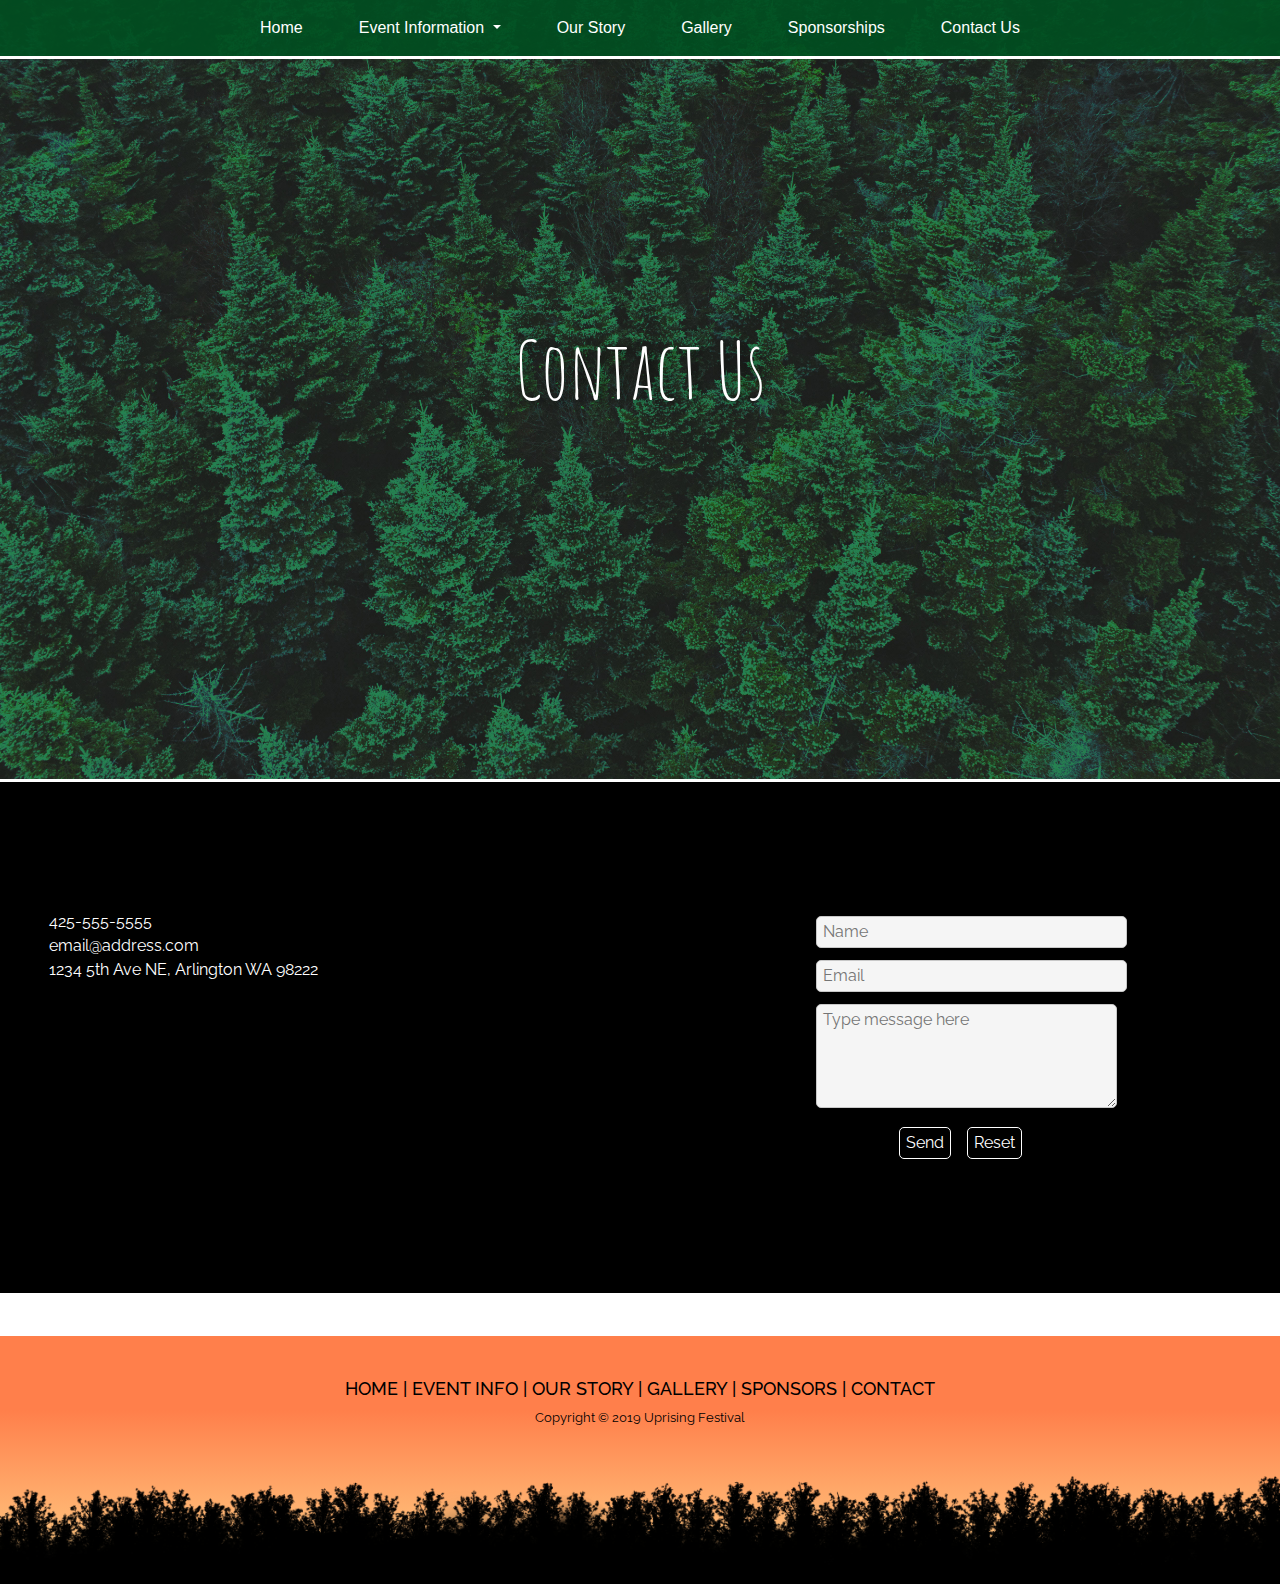
==== contact.html @ c429f4e0 "Update contact.html" ====
<!DOCTYPE html>
<html>
<head>
	<meta name="viewport" content="width=device-width, initial-scale=1.0">
	<title>Contact Us</title>
	<link rel="stylesheet" href="https://stackpath.bootstrapcdn.com/bootstrap/4.3.1/css/bootstrap.min.css" integrity="sha384-ggOyR0iXCbMQv3Xipma34MD+dH/1fQ784/j6cY/iJTQUOhcWr7x9JvoRxT2MZw1T" crossorigin="anonymous">
	<link rel="stylesheet" type="text/css" href="styles/style.css">
	<link rel="stylesheet" type="text/css" href="https://fonts.googleapis.com/css?family=Oswald:400,700|Raleway:400,500,700|Amatic+SC:700">
	<link rel="stylesheet" href="https://use.fontawesome.com/releases/v5.7.2/css/all.css" integrity="sha384-fnmOCqbTlWIlj8LyTjo7mOUStjsKC4pOpQbqyi7RrhN7udi9RwhKkMHpvLbHG9Sr" crossorigin="anonymous">
	<script src="https://code.jquery.com/jquery-3.3.1.slim.min.js" integrity="sha384-q8i/X+965DzO0rT7abK41JStQIAqVgRVzpbzo5smXKp4YfRvH+8abtTE1Pi6jizo" crossorigin="anonymous"></script>
	<script type="text/javascript">
		
		$(document).ready(function() {
		    // run test on initial page load
		    checkSize();

		    // run test on resize of the window
		    $(window).resize(checkSize);
		});

		//Function to the css rule
		function checkSize(){
		    if ($(".contact-header").css("background-size") == "100%"){
				$(window).scroll(function() {
					var scrollPos = $(this).scrollTop();
					$("header").css({
						'background-size' : 100 + scrollPos/15 + '%'
					});
				});
		    }
		}

	</script>
</head>
<body>


	<header class="contact-header">

		<nav class="navbar navbar-expand-lg navbar-light bg-light">
<!-- 		  <a class="navbar-brand" href="#"><img src="images/sfuf-white.png" id="nav-logo"></a> -->
		  <button class="navbar-toggler" type="button" data-toggle="collapse" data-target="#navbarSupportedContent" aria-controls="navbarSupportedContent" aria-expanded="false" aria-label="Toggle navigation">
		    <span class="navbar-toggler-icon"></span>
		  </button>

		  <div class="collapse navbar-collapse" id="navbarSupportedContent">
		    <ul class="navbar-nav mr-auto">
		      <li class="nav-item active">
		        <a class="nav-link" href="index.html">Home</a>
		      </li>
		      <li class="nav-item dropdown">
		        <a class="nav-link dropdown-toggle" href="#" id="navbarDropdown" role="button" data-toggle="dropdown" aria-haspopup="true" aria-expanded="false">
		          Event Information
		        </a>
		        <div class="dropdown-menu" aria-labelledby="navbarDropdown">
		          <a class="dropdown-item" href="#">General Info</a>
		          <a class="dropdown-item" href="#">Health & Safety</a>
		          <a class="dropdown-item" href="#">Participant Agreement</a>
		          <a class="dropdown-item" href="#">Vendor App</a>
		        </div>
		      </li>
		      <li class="nav-item">
		        <a class="nav-link" href="our-story.html">Our Story</a>
		      </li>
		      <li class="nav-item">
		        <a class="nav-link" href="#">Gallery</a>
		      </li>
		      <li class="nav-item">
		        <a class="nav-link" href="#">Sponsorships</a>
		      </li>
		      <li class="nav-item">
		        <a class="nav-link" href="contact.html">Contact Us <span class="sr-only">(current)</span></a>
		      </li>
		      </li>
		    </ul>
		  </div>
		</nav>

		<div class="header-content">
			<h1>Contact Us</h1>
		</div>
	</header>

	<div id="primary">
		<main id="main" class="site-main">

			<div class="main-content">

				<div class="page-content contact-content">
					<div class="contact-right">
						<p><i class="fas fa-phone"></i> 425-555-5555</p>
						<p><i class="fas fa-envelope"></i> email@address.com</p>
						<p><i class="fas fa-map-marker-alt"></i> 1234 5th Ave NE, Arlington WA 98222</p>
					</div>
					<div class="contact-left">
						<form action="mailto:kelsistez@gmail.com" method="post" enctype="text/plain">
							<input type="text" name="name" size="31" placeholder="Name"><br>
							<input type="text" name="email" size="31" placeholder="Email"><br>
							<textarea name="comment" rows="4" cols="30" placeholder="Type message here"></textarea><br>
							<div class="contact-buttons">
								<input type="submit" value="Send">
								<input type="reset" value="Reset">
							</div>
						</form>
					</div>
				</div>
			</div>
		</main><!-- #main -->
	</div><!-- #primary -->


	<footer class="site-footer">
		<div class="footer-bg">
			<div class="site-info">
				<span class="footer-links"><a href="index.html">Home</a> | <a href="event-information.html">Event Info</a> | <a href="our-story.html">Our Story</a> | <a href="gallery.html">Gallery</a> | <a href="sponsors.html">Sponsors</a> | <a href="contact.html">Contact</a></span>
				<span class="copyright">Copyright © 2019 Uprising Festival</span>
				<span class="soc-med-icons"><a href="https://www.facebook.com/SpiritualFamilyUniversalFriends" target="_blank"><i class="fab fa-facebook"></i></a><a href="https://www.instagram.com/uprising.fest/" target="_blank"><i class="fab fa-instagram"></i></a></span>
			</div><!-- .site-info -->
		</div>
	</footer>

	<script src="https://stackpath.bootstrapcdn.com/bootstrap/4.3.1/js/bootstrap.min.js" integrity="sha384-JjSmVgyd0p3pXB1rRibZUAYoIIy6OrQ6VrjIEaFf/nJGzIxFDsf4x0xIM+B07jRM" crossorigin="anonymous"></script>
</body>
</html>
---- styles/style.css ----
/*--------------------------------------------------------------
# Normalize
--------------------------------------------------------------*/
html {
	line-height: 1.15; /* 1 */
	-webkit-text-size-adjust: 100%; /* 2 */
}

body {
	margin: 0;
	outline: none;
}


h1 {
	font-size: 2em;
	margin: 0.67em 0;
	font-family: 'Raleway', sans-serif;
	font-weight: 500;
}

a {
	cursor: pointer;
}

/*--------------------------------------------------------------
## Header
--------------------------------------------------------------*/
body {
	background-image: url("../images/noah-silliman-155839-unsplash-1.jpg");
	background-size: cover;
	background-attachment: fixed;
	background-position: center;
}

.navbar {
	border-bottom: 3px solid #fff;
}

.navbar-light .navbar-toggler {
    color: #fff;
    border: none;
    filter: invert(100%);
}

.navbar-light .navbar-nav .nav-link {
    color: #fff;
}

.bg-light {
	background: rgba(0,79,32,.9) !important;	
}

.dropdown-menu {
	background: #006F2D;
}

.dropdown-menu a {
	color: #fff;
	transition: .2s;
	-webkit-transition: .2s;
}

.index-header {
	background: url("../images/noah-silliman-155839-unsplash-1.jpg") no-repeat;
	background-size: 100%;
	background-position: bottom center; 
}

.about-header {
	background: url("../images/daniel-mingook-kim-139409-unsplash.jpg") no-repeat;
	background-size: 100%;
	background-position: center bottom;
}

.contact-header {
	background: url("../images/pavan-trikutam-1660-unsplash.jpg") no-repeat;
	background-size: 100%;
	background-position: center bottom;
}

header {
/*	background: url("../images/noah-silliman-155839-unsplash-1.jpg") no-repeat 50% 50%;
	/*background-size: cover;*/
}

.header-content {
	margin-top: 15vh;
	height: 65vh;
	text-align: center;
	color: #fff;
	overflow: hidden;
}

.header-content h1 {
	font-family: 'Amatic SC', sans-serif;
	font-size: 5em;
	margin-top: 10%;
	text-shadow: 4px 2px 10px rgba(0,0,0,0.8);
}

.header-img {
	width: 40%;
	max-width: 200px;
}

.header-btn {
	text-decoration: none;
	border: 1px solid #fff;
	border-radius: 10px;
	margin-top: 10px;
	padding: 15px 20px;
	font-size: 1.3em;
	background: rgba(0,0,0,0.5);
	color: #fff;
	font-family: 'Oswald', sans-serif;
	letter-spacing: 1px;
	text-transform: uppercase;
	transition: .3s;
	-webkit-transition: .3s;
	outline: none;
}

.header-btn:hover {
	border: 1px solid #fff;
	background: rgba(0,0,0,0.7);
	cursor: pointer;
	letter-spacing: 2px;
	font-size: 1.4em;
}

.menu-toggle {
	background: none;
	border: none;
	font-size: 1.5em;
	line-height: 35px;
	outline: none;
}

/*--------------------------------------------------------------
## Main Content
--------------------------------------------------------------*/
.content-area {
	width: 100%;
	font-family: 'Raleway', sans-serif;
	padding-bottom: 3%;
	background: #000;
	color: #fff;
}

#primary {
	width: 100%;
	font-family: 'Raleway', sans-serif;
	background: rgba(255,255,255,.5);
	padding-bottom: 3%;
}

.main-content {
	color: #fff;
	border-top: 3px solid #fff;
}

.row-1 {
	background: #000;
	display: flex;
	border-bottom: 3px solid #fff;
}

.logo {
	flex: 1 25%;
	padding: 2%;
	align-items: center;
	align-self: center;
}

#logo {
	max-width: 250px;
	width: 100%;
}

.quote {
	flex: 1 80%;
	padding: 2%;
	align-items: center;
	align-self: center;
}

.reply {
	text-align: right;
}

.row-2 {
	background: #031D2C; 	
	margin: 3% 0;
	border-bottom: 3px solid #fff;
	border-top: 3px solid #fff;
}

.video {
	padding: 3% 2%;
	margin: 0 auto;
	text-align: center;

}

.video-title {
	font-size: 2.2em;
	margin: 0 0 2% 0;
	color: #B5C5CE;
}

.yt-video {
	width: 560px;
	height: 315px;
	opacity: 0;
}

.flex-container {
	display: flex;
	flex-wrap: wrap;
	border-bottom: 3px solid #fff;
}

.box {
	position: relative;
	width: 50%;
	text-align: center;
	height: 250px;
	color: #fff;
	background-size: cover;
	background-repeat: no-repeat;
	background-position: center;
	border-top: 3px solid #fff;
}

.box-1 {
	background-image: url("../images/noiseporn-247586-unsplash.jpg");
	border-right: 3px solid #fff;
}

.box-2 {
	background-image: url("../images/simon-maage-706908-unsplash.jpg");
}

.box-3 {
	background-image: url("../images/photo-1493676304819-0d7a8d026dcf.jpeg");
	border-right: 3px solid #fff;
}

.box-4 {
	background-image: url("../images/photo-1474500509889-915dbf0f966a.jpeg");
}

.box-5 {
	background-image: url("../images/photo-1529182856268-587c45053e0f.jpeg");
	border-right: 3px solid #fff;
}

.box-6 {
	background-image: url("../images/photo-1520483691742-bada60a1edd6.jpeg");
}

.box-7 {
	background-image: url("../images/photo-1501281668745-f7f57925c3b4.jpeg");
	border-right: 3px solid #fff;
}

.box-8 {
	background-image: url("../images/photo-1506157999258-a35364384ce9.jpeg");
}

.overlay {
	position: absolute;
	background: rgba(0,0,0,0.5);
	top: 0;
	left: 0;
	width: 100%;
	height: 100%;
}

.box-content h2 {
	margin-top: 0;
}

.box-content {
	height: 100%;
	margin-top: 60px;
}

.nav-btn {
	text-decoration: none;
	border: 2px solid #fff;
	border-radius: 10px;
	margin-top: 10px;
	padding: 10px 15px;
	background: rgba(0,0,0,0.7);
	color: #fff;
	font-family: 'Oswald', sans-serif;
	letter-spacing: 1px;
	font-size: 1.1em;
	text-transform: uppercase;
	transition: .5s;
	-webkit-transition: .5s;
	outline: none;
}

.nav-btn:hover {
	border: 2px solid #000;
	color: #000;
	background: rgba(255,255,255,0.9);
	cursor: pointer;
}

.page-content {
	background: #000;
	width: 100%;
	padding: 10% 0;
	border-bottom: 3px solid #fff;
}

.page-content p {
	max-width: 1000px;
	margin: 0 auto;
}

.contact-content {
	display: flex;
}

.contact-left,
.contact-right {
	flex: 1 50%;
	padding: 0 2%;
}

.contact-left form {
	max-width: 300px;
	margin: 0 auto;
}

.contact-left input,
.contact-left textarea {
	margin: 2%;
	padding: 1% 2%;
	border-radius: 5px;
	outline: none;
	background: #f5f5f5;
	border: 1px solid #c8c8c8;
	color: rgb(0,79,32);
}

.contact-buttons {
	text-align: center;
}

.contact-buttons input {
	background: #000;
	color: #fff;
	border: 1px solid #fff;
}

.contact-buttons input:hover {
	background: #505050;
}

.contact-buttons input:active {
	background: #303030;
}

.contact-right i {
	margin: 2%;
}

/*--------------------------------------------------------------
## Footer
--------------------------------------------------------------*/
.site-footer {
	background: linear-gradient(#ff7f4b 30%, #ffd88c);
	background-size: 100%;
	position: relative;
	height: 250px;
	color: #000;
	border-top: 2px solid #fff;
}

.site-info {
	padding: 0 2%;
	margin: 40px;
	text-align: center;
	font-family: 'Raleway', sans-serif;
}

.site-info span {
	display: block;
}

.site-info a {
	color: #000;
	text-decoration: none;
}

.site-info a:hover {
	color: #000;
	text-decoration: underline;
}

.footer-links {
	font-size: 1.1em;
	font-weight: 500;
	text-transform: uppercase;
}

.copyright {
	font-size: .8em;
	margin-top: 5px;
}

.soc-med-icons {
	margin-top: 5px;
	z-index: 100;
}

.fab {
	font-size: 1.8em;
	margin: 0 1%;
}

.fab:hover {
	color: rgba(0,0,0,0.8);
}

.footer-bg {
	background-image: url("../images/footer-trees-6.png");
	background-position: bottom;
	background-size: contain;
	background-repeat: no-repeat;
	width: 100%;
	height: 100%;
	position: absolute;
}

/*--------------------------------------------------------------
## Media Queries
--------------------------------------------------------------*/
@media only screen and (max-width: 992px) {
	.index-header,
	.about-header,
	.contact-header {
		background-size: cover;
	}

	.box {
		width: 100%;
	}

	.box-1,
	.box-3,
	.box-5,
	.box-7 {
		border-right: none;
	}

	.footer-bg {
		background-size: 150%;
	}
}

@media only screen and (max-width: 768px) {
	.video-title {
		font-size: 1.5em;
	}

	.row-1 {
		display: block;
		padding: 2%;
	}

	.logo {
		width: 100%;
		text-align: center;
	}

	.quote h1 {
		font-size: 1.6em;
		margin: 1.5rem 0;
	}

	.yt-video {
		width: 350px;
		height: 197px;
	}

	.fab {
		margin: 0 2%;
	}

	.footer-bg {
		background-size: 200%;
	}
}

@media (min-width: 992px) {
	.navbar-expand-lg .navbar-nav .nav-link {
		margin: 0 20px;
	}
	.mr-auto {
		margin: 0 auto;
	}
	.navbar-light .navbar-nav .nav-link,
	.navbar-light .navbar-nav .active>.nav-link {
		color: #fff;
		transition: .3s;
		-webkit-transition: .3s;
	}
}
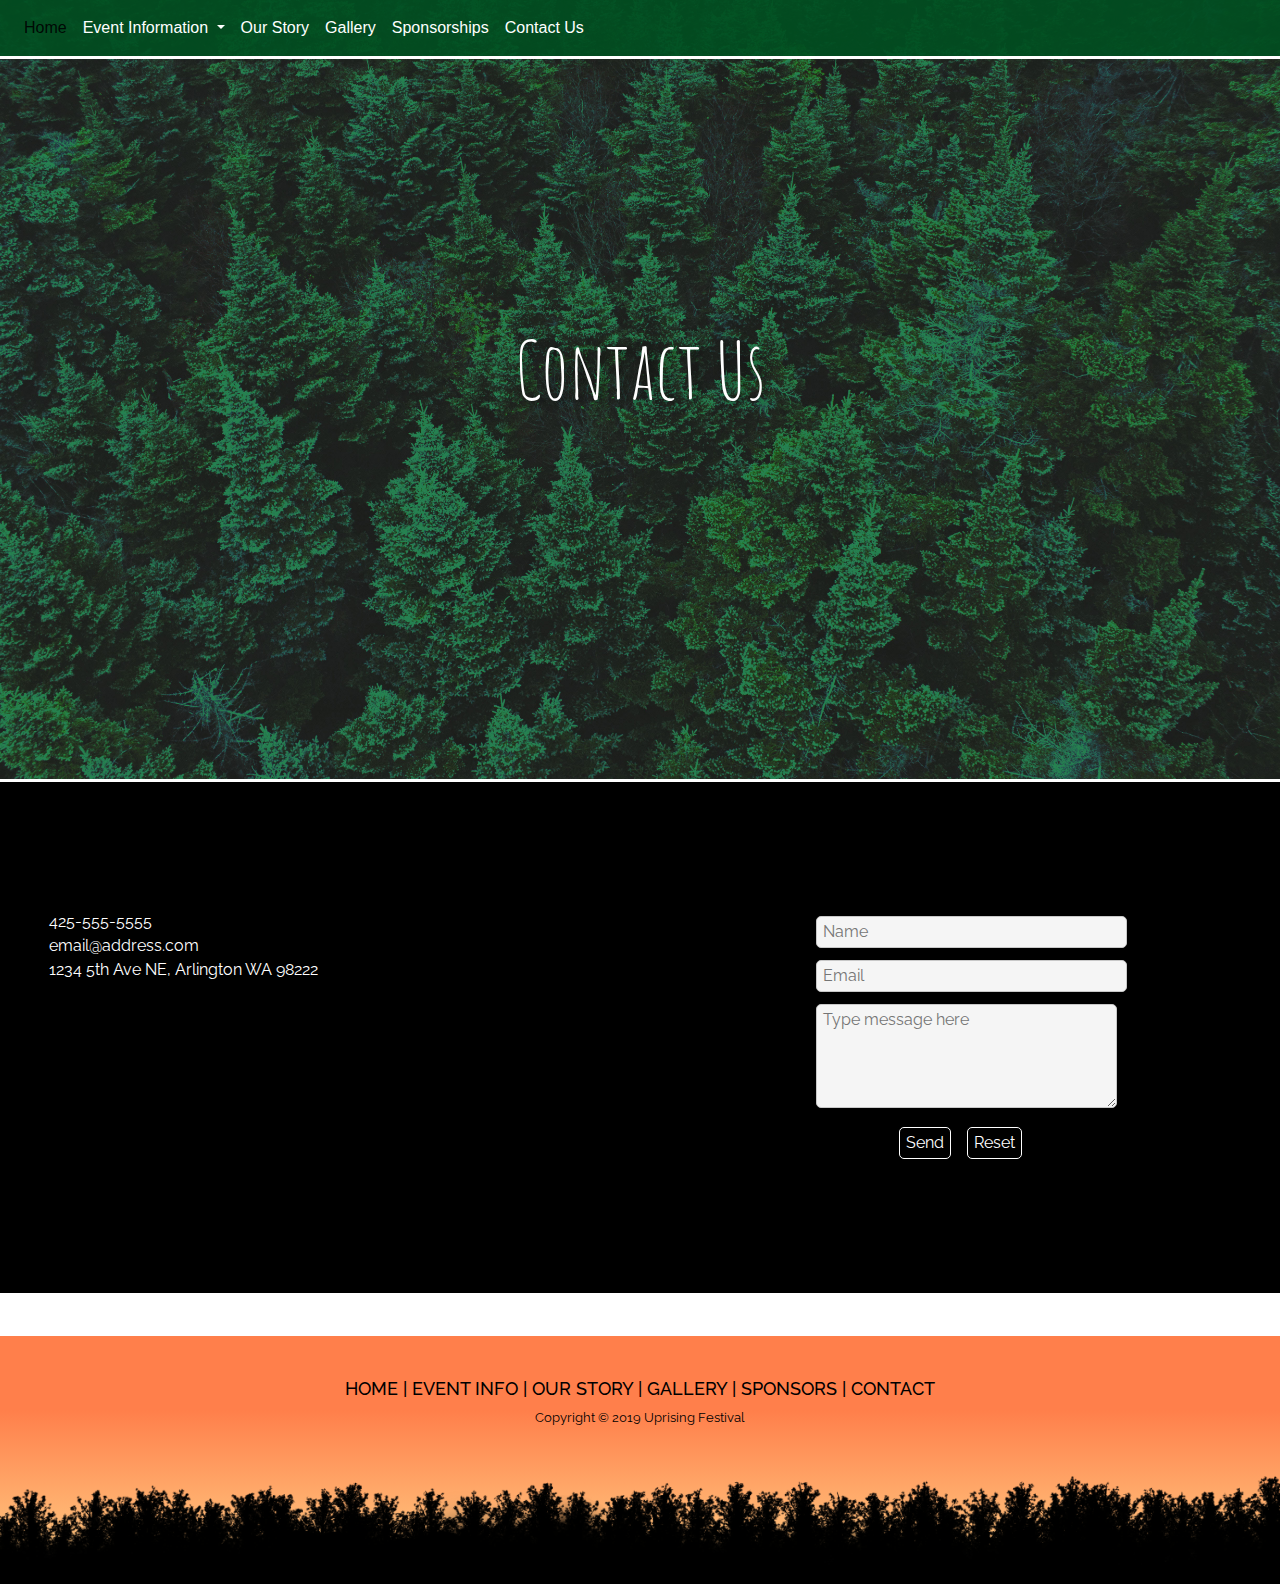
==== commit 1d3f8144: "Update contact.html" ====
--- a/contact.html
+++ b/contact.html
@@ -88,9 +88,11 @@
 
 				<div class="page-content contact-content">
 					<div class="contact-right">
-						<p><i class="fas fa-phone"></i> 425-555-5555</p>
-						<p><i class="fas fa-envelope"></i> email@address.com</p>
-						<p><i class="fas fa-map-marker-alt"></i> 1234 5th Ave NE, Arlington WA 98222</p>
+						<div class="contact-info">
+							<p><i class="fas fa-phone"></i> 425-555-5555</p>
+							<p><i class="fas fa-envelope"></i> email@address.com</p>
+							<p><i class="fas fa-map-marker-alt"></i> 1234 5th Ave NE, Arlington WA 98222</p>
+						</div>
 					</div>
 					<div class="contact-left">
 						<form action="mailto:kelsistez@gmail.com" method="post" enctype="text/plain">
--- a/styles/style.css
+++ b/styles/style.css
@@ -325,6 +325,7 @@
 
 .contact-content {
 	display: flex;
+	flex-wrap: wrap;
 }
 
 .contact-left,
@@ -369,6 +370,10 @@
 
 .contact-right i {
 	margin: 2%;
+}
+
+.contact-info {
+	margin: 0 auto;
 }
 
 /*--------------------------------------------------------------
@@ -493,6 +498,10 @@
 	.fab {
 		margin: 0 2%;
 	}
+	
+	.contact-left,
+	.contact-right {
+		flex: 1 100%;
 
 	.footer-bg {
 		background-size: 200%;
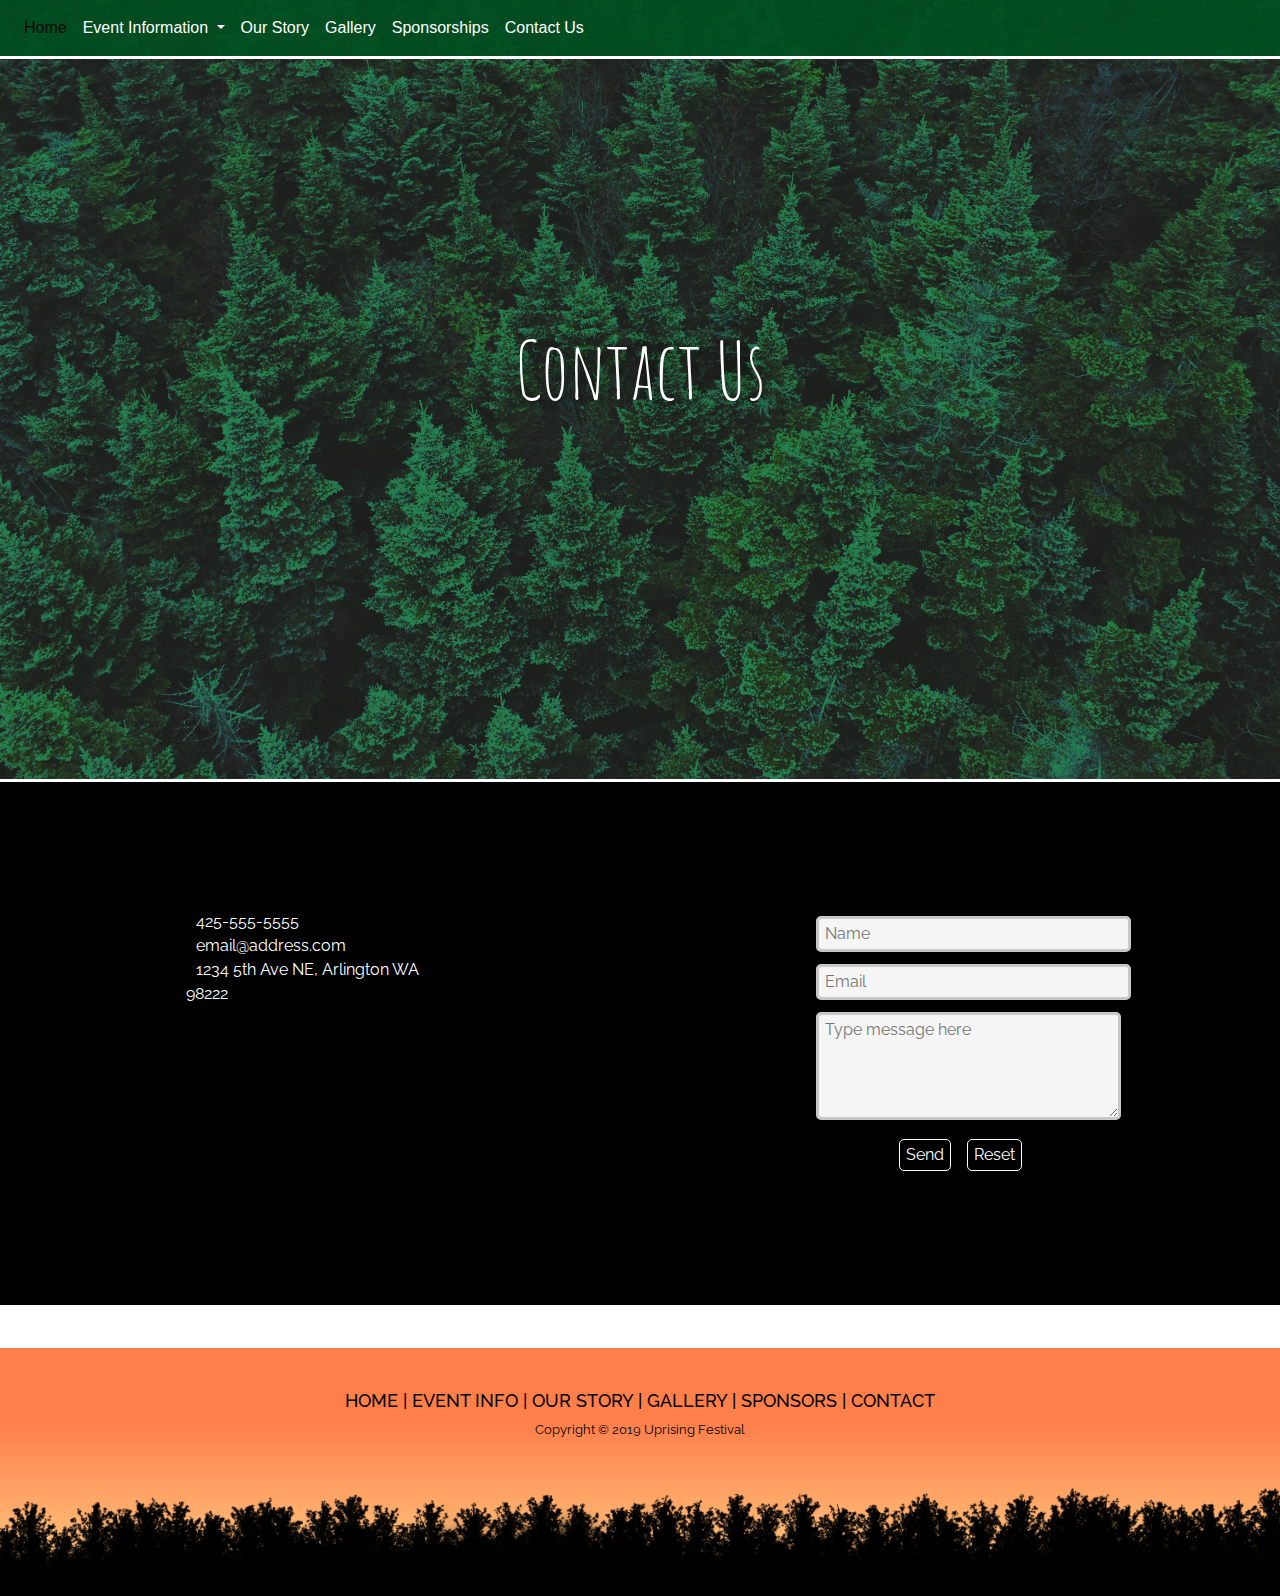
==== commit 92db5688: "various" ====
--- a/contact.html
+++ b/contact.html
@@ -7,30 +7,6 @@
 	<link rel="stylesheet" type="text/css" href="styles/style.css">
 	<link rel="stylesheet" type="text/css" href="https://fonts.googleapis.com/css?family=Oswald:400,700|Raleway:400,500,700|Amatic+SC:700">
 	<link rel="stylesheet" href="https://use.fontawesome.com/releases/v5.7.2/css/all.css" integrity="sha384-fnmOCqbTlWIlj8LyTjo7mOUStjsKC4pOpQbqyi7RrhN7udi9RwhKkMHpvLbHG9Sr" crossorigin="anonymous">
-	<script src="https://code.jquery.com/jquery-3.3.1.slim.min.js" integrity="sha384-q8i/X+965DzO0rT7abK41JStQIAqVgRVzpbzo5smXKp4YfRvH+8abtTE1Pi6jizo" crossorigin="anonymous"></script>
-	<script type="text/javascript">
-		
-		$(document).ready(function() {
-		    // run test on initial page load
-		    checkSize();
-
-		    // run test on resize of the window
-		    $(window).resize(checkSize);
-		});
-
-		//Function to the css rule
-		function checkSize(){
-		    if ($(".contact-header").css("background-size") == "100%"){
-				$(window).scroll(function() {
-					var scrollPos = $(this).scrollTop();
-					$("header").css({
-						'background-size' : 100 + scrollPos/15 + '%'
-					});
-				});
-		    }
-		}
-
-	</script>
 </head>
 <body>
 
@@ -122,5 +98,7 @@
 	</footer>
 
 	<script src="https://stackpath.bootstrapcdn.com/bootstrap/4.3.1/js/bootstrap.min.js" integrity="sha384-JjSmVgyd0p3pXB1rRibZUAYoIIy6OrQ6VrjIEaFf/nJGzIxFDsf4x0xIM+B07jRM" crossorigin="anonymous"></script>
+	<script src="https://cdnjs.cloudflare.com/ajax/libs/jquery/3.3.1/jquery.js"></script>
+	<script type="text/javascript" src="scripts/main.js"></script>
 </body>
-</html>
+</html>--- a/styles/style.css
+++ b/styles/style.css
@@ -11,7 +11,6 @@
 	outline: none;
 }
 
-
 h1 {
 	font-size: 2em;
 	margin: 0.67em 0;
@@ -21,6 +20,16 @@
 
 a {
 	cursor: pointer;
+}
+
+::selection {
+  background: #26854C;
+  color: #101010;
+}
+
+::-moz-selection {
+  background: #26854C;
+  color: #101010;
 }
 
 /*--------------------------------------------------------------
@@ -180,7 +189,7 @@
 
 .quote {
 	flex: 1 80%;
-	padding: 2%;
+	padding: 5% 2%;
 	align-items: center;
 	align-self: center;
 }
@@ -190,14 +199,15 @@
 }
 
 .row-2 {
-	background: #031D2C; 	
+	background-color: #031D2C;
+	background-image: linear-gradient(to bottom right, #0E3044, #011018);
 	margin: 3% 0;
 	border-bottom: 3px solid #fff;
 	border-top: 3px solid #fff;
 }
 
 .video {
-	padding: 3% 2%;
+	padding: 5% 2%;
 	margin: 0 auto;
 	text-align: center;
 
@@ -213,6 +223,7 @@
 	width: 560px;
 	height: 315px;
 	opacity: 0;
+	border: 3px solid #fff;
 }
 
 .flex-container {
@@ -271,15 +282,21 @@
 
 .overlay {
 	position: absolute;
-	background: rgba(0,0,0,0.5);
+	background: rgba(0,0,0,0.3);
 	top: 0;
 	left: 0;
 	width: 100%;
 	height: 100%;
+	transition: ease .3s;
+}
+
+.overlay:hover {
+	background: rgba(0,0,0,0.5);
 }
 
 .box-content h2 {
 	margin-top: 0;
+	text-shadow: 2px 1px 4px rgba(0,0,0,0.8);
 }
 
 .box-content {
@@ -325,7 +342,7 @@
 
 .contact-content {
 	display: flex;
-	flex-wrap: wrap;
+	flex: flex-wrap;
 }
 
 .contact-left,
@@ -346,7 +363,7 @@
 	border-radius: 5px;
 	outline: none;
 	background: #f5f5f5;
-	border: 1px solid #c8c8c8;
+	border: 3px solid #c8c8c8;
 	color: rgb(0,79,32);
 }
 
@@ -374,6 +391,7 @@
 
 .contact-info {
 	margin: 0 auto;
+	width: fit-content;
 }
 
 /*--------------------------------------------------------------
@@ -452,6 +470,7 @@
 	.about-header,
 	.contact-header {
 		background-size: cover;
+		/*background-attachment: fixed;*/
 	}
 
 	.box {
@@ -471,8 +490,14 @@
 }
 
 @media only screen and (max-width: 768px) {
-	.video-title {
-		font-size: 1.5em;
+	.header-content {
+		margin-top: 10vh;
+		height: 30vh;
+	}
+
+	.index-header .header-content {
+		margin-top: 5vh;
+		height: 50vh;
 	}
 
 	.row-1 {
@@ -485,6 +510,10 @@
 		text-align: center;
 	}
 
+	#logo {
+		max-width: 150px;
+	}
+
 	.quote h1 {
 		font-size: 1.6em;
 		margin: 1.5rem 0;
@@ -498,7 +527,7 @@
 	.fab {
 		margin: 0 2%;
 	}
-	
+
 	.contact-left,
 	.contact-right {
 		flex: 1 100%;
@@ -523,5 +552,20 @@
 	}
 }
 
-
-
+@media (min-width: 778px) {
+	@keyframes zoominoutvideo {
+	    0% {
+	        transform: scale(1,1);
+	    }
+	    50% {
+	        transform: scale(1.05,1.05);
+	    }
+	    100% {
+	        transform: scale(1,1);
+	    }
+	}
+
+	.yt-video:hover {
+		animation: zoominoutvideo .5s forwards;
+	}
+}
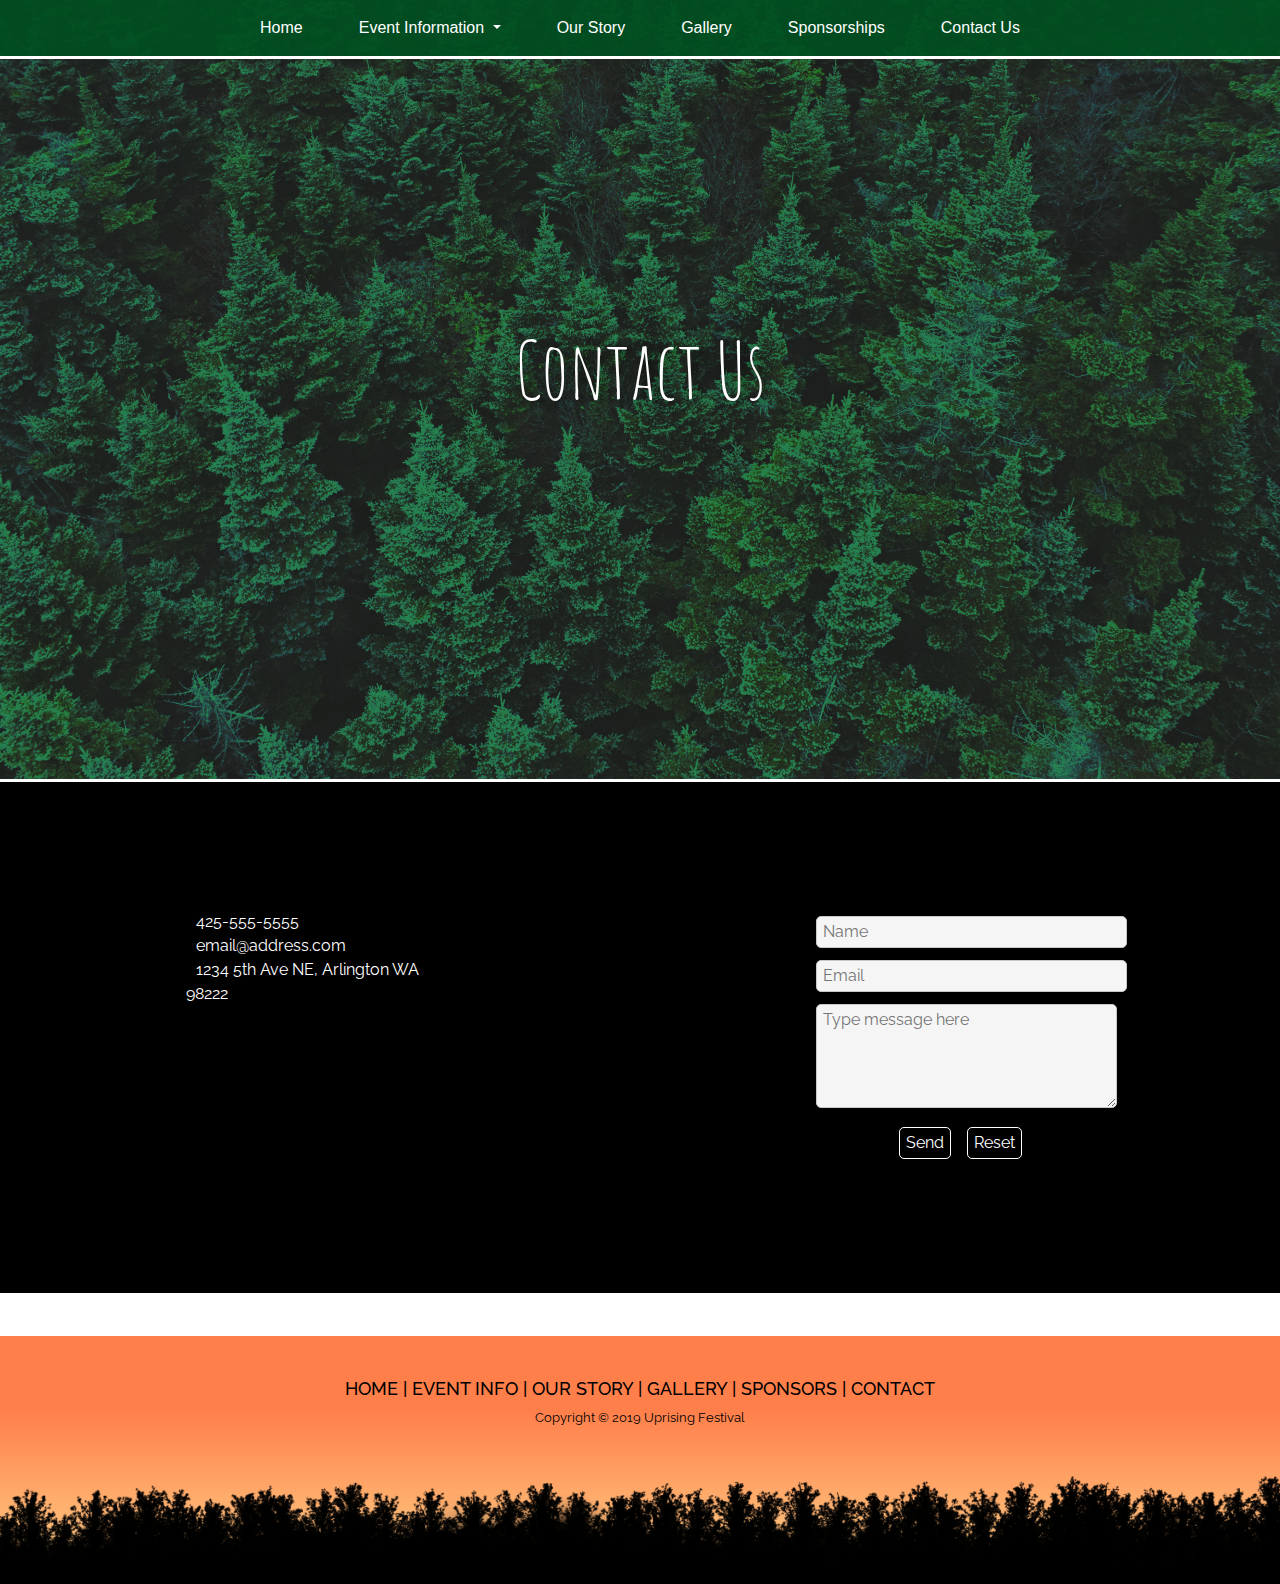
==== commit f8ec9b12: "Merge branch 'master' of https://github.com/kelsilynn/SFUF-Festival" ====
--- a/contact.html
+++ b/contact.html
@@ -101,4 +101,4 @@
 	<script src="https://cdnjs.cloudflare.com/ajax/libs/jquery/3.3.1/jquery.js"></script>
 	<script type="text/javascript" src="scripts/main.js"></script>
 </body>
-</html>+</html>
--- a/styles/style.css
+++ b/styles/style.css
@@ -342,7 +342,7 @@
 
 .contact-content {
 	display: flex;
-	flex: flex-wrap;
+	flex-wrap: wrap;
 }
 
 .contact-left,
@@ -363,7 +363,7 @@
 	border-radius: 5px;
 	outline: none;
 	background: #f5f5f5;
-	border: 3px solid #c8c8c8;
+	border: 1px solid #c8c8c8;
 	color: rgb(0,79,32);
 }
 
@@ -527,10 +527,11 @@
 	.fab {
 		margin: 0 2%;
 	}
-
+	
 	.contact-left,
 	.contact-right {
 		flex: 1 100%;
+	}
 
 	.footer-bg {
 		background-size: 200%;
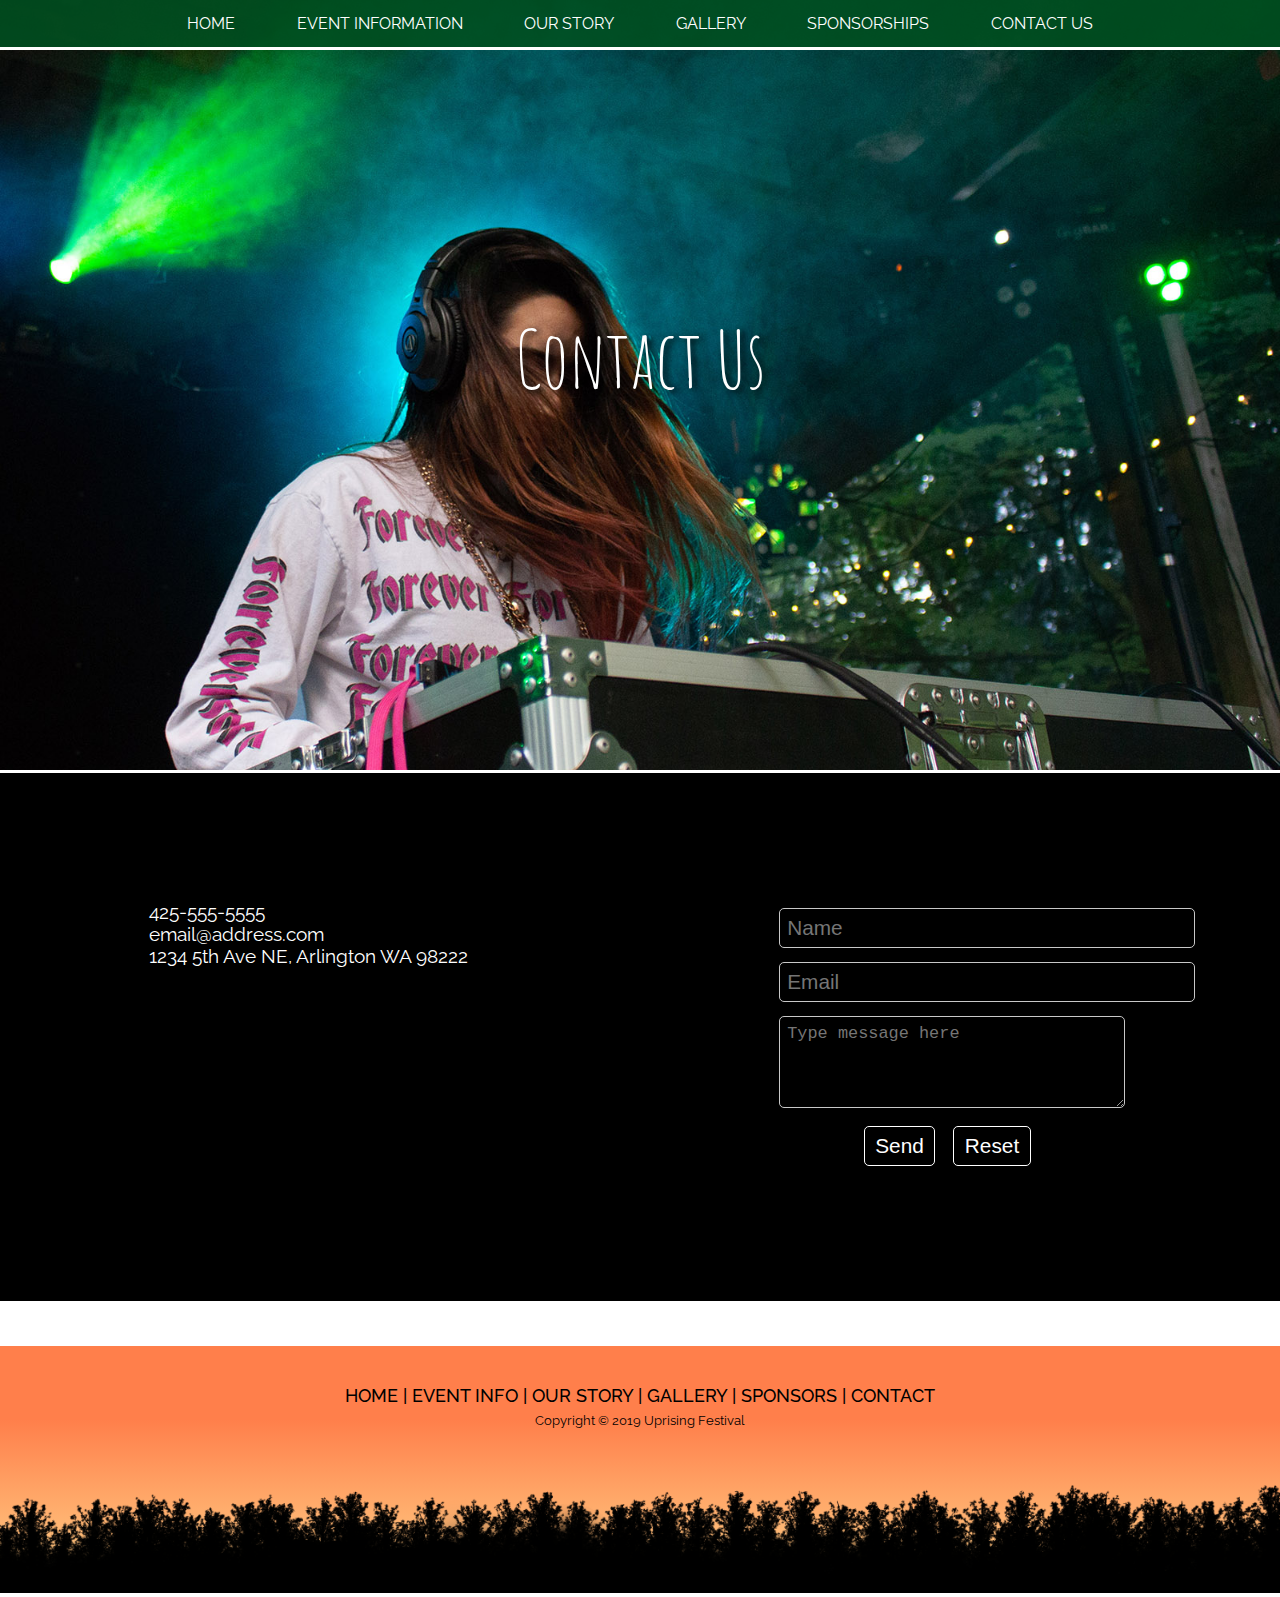
==== commit b7c75f41: "new navbar, added pages" ====
--- a/contact.html
+++ b/contact.html
@@ -3,53 +3,48 @@
 <head>
 	<meta name="viewport" content="width=device-width, initial-scale=1.0">
 	<title>Contact Us</title>
-	<link rel="stylesheet" href="https://stackpath.bootstrapcdn.com/bootstrap/4.3.1/css/bootstrap.min.css" integrity="sha384-ggOyR0iXCbMQv3Xipma34MD+dH/1fQ784/j6cY/iJTQUOhcWr7x9JvoRxT2MZw1T" crossorigin="anonymous">
 	<link rel="stylesheet" type="text/css" href="styles/style.css">
 	<link rel="stylesheet" type="text/css" href="https://fonts.googleapis.com/css?family=Oswald:400,700|Raleway:400,500,700|Amatic+SC:700">
 	<link rel="stylesheet" href="https://use.fontawesome.com/releases/v5.7.2/css/all.css" integrity="sha384-fnmOCqbTlWIlj8LyTjo7mOUStjsKC4pOpQbqyi7RrhN7udi9RwhKkMHpvLbHG9Sr" crossorigin="anonymous">
 </head>
-<body>
+<body class="contact-body" ontouchstart="">
 
 
 	<header class="contact-header">
 
-		<nav class="navbar navbar-expand-lg navbar-light bg-light">
-<!-- 		  <a class="navbar-brand" href="#"><img src="images/sfuf-white.png" id="nav-logo"></a> -->
-		  <button class="navbar-toggler" type="button" data-toggle="collapse" data-target="#navbarSupportedContent" aria-controls="navbarSupportedContent" aria-expanded="false" aria-label="Toggle navigation">
-		    <span class="navbar-toggler-icon"></span>
-		  </button>
-
-		  <div class="collapse navbar-collapse" id="navbarSupportedContent">
-		    <ul class="navbar-nav mr-auto">
-		      <li class="nav-item active">
-		        <a class="nav-link" href="index.html">Home</a>
-		      </li>
-		      <li class="nav-item dropdown">
-		        <a class="nav-link dropdown-toggle" href="#" id="navbarDropdown" role="button" data-toggle="dropdown" aria-haspopup="true" aria-expanded="false">
-		          Event Information
-		        </a>
-		        <div class="dropdown-menu" aria-labelledby="navbarDropdown">
-		          <a class="dropdown-item" href="#">General Info</a>
-		          <a class="dropdown-item" href="#">Health & Safety</a>
-		          <a class="dropdown-item" href="#">Participant Agreement</a>
-		          <a class="dropdown-item" href="#">Vendor App</a>
-		        </div>
-		      </li>
-		      <li class="nav-item">
-		        <a class="nav-link" href="our-story.html">Our Story</a>
-		      </li>
-		      <li class="nav-item">
-		        <a class="nav-link" href="#">Gallery</a>
-		      </li>
-		      <li class="nav-item">
-		        <a class="nav-link" href="#">Sponsorships</a>
-		      </li>
-		      <li class="nav-item">
-		        <a class="nav-link" href="contact.html">Contact Us <span class="sr-only">(current)</span></a>
-		      </li>
-		      </li>
-		    </ul>
-		  </div>
+		<nav>
+			<i class="fas fa-bars menu-toggle"></i>
+			<ul class="site-nav">
+				<li class="top-level">
+					<a href="index.html">Home</a>
+				</li>
+				<li class="top-level event-info">
+					<a href="event-information.html">Event Information</a>
+					<ul>
+						<li>
+							<a href="health-safety.html">Health & Safety</a>
+						</li>
+						<li>
+							<a href="participant-agreement.html">Participant Agreement</a>
+						</li>
+						<li>
+							<a href="vendor-app.html">Vendor Application</a>
+						</li>
+					</ul>
+				</li>
+				<li class="top-level">
+					<a href="our-story.html">Our Story</a>
+				</li>
+				<li class="top-level">
+					<a href="gallery.html">Gallery</a>
+				</li>
+				<li class="top-level">
+					<a href="sponsorships.html">Sponsorships</a>
+				</li>
+				<li class="top-level">
+					<a href="contact.html">Contact Us</a>
+				</li>
+			</ul>
 		</nav>
 
 		<div class="header-content">
@@ -63,18 +58,18 @@
 			<div class="main-content">
 
 				<div class="page-content contact-content">
-					<div class="contact-right">
+					<div class="contact-left">
 						<div class="contact-info">
 							<p><i class="fas fa-phone"></i> 425-555-5555</p>
 							<p><i class="fas fa-envelope"></i> email@address.com</p>
 							<p><i class="fas fa-map-marker-alt"></i> 1234 5th Ave NE, Arlington WA 98222</p>
 						</div>
 					</div>
-					<div class="contact-left">
+					<div class="contact-right">
 						<form action="mailto:kelsistez@gmail.com" method="post" enctype="text/plain">
 							<input type="text" name="name" size="31" placeholder="Name"><br>
 							<input type="text" name="email" size="31" placeholder="Email"><br>
-							<textarea name="comment" rows="4" cols="30" placeholder="Type message here"></textarea><br>
+							<textarea name="comment" rows="4" cols="31" placeholder="Type message here"></textarea><br>
 							<div class="contact-buttons">
 								<input type="submit" value="Send">
 								<input type="reset" value="Reset">
@@ -97,7 +92,6 @@
 		</div>
 	</footer>
 
-	<script src="https://stackpath.bootstrapcdn.com/bootstrap/4.3.1/js/bootstrap.min.js" integrity="sha384-JjSmVgyd0p3pXB1rRibZUAYoIIy6OrQ6VrjIEaFf/nJGzIxFDsf4x0xIM+B07jRM" crossorigin="anonymous"></script>
 	<script src="https://cdnjs.cloudflare.com/ajax/libs/jquery/3.3.1/jquery.js"></script>
 	<script type="text/javascript" src="scripts/main.js"></script>
 </body>
--- a/styles/style.css
+++ b/styles/style.css
@@ -1,6 +1,10 @@
 /*--------------------------------------------------------------
 # Normalize
 --------------------------------------------------------------*/
+* {
+	box-sizing: border-box;
+}
+
 html {
 	line-height: 1.15; /* 1 */
 	-webkit-text-size-adjust: 100%; /* 2 */
@@ -35,62 +39,133 @@
 /*--------------------------------------------------------------
 ## Header
 --------------------------------------------------------------*/
+
 body {
-	background-image: url("../images/noah-silliman-155839-unsplash-1.jpg");
 	background-size: cover;
 	background-attachment: fixed;
 	background-position: center;
 }
 
-.navbar {
+.index-body,
+.index-header {
+	background-image: url("../images/noah-silliman-155839-unsplash-1600.jpg");
+}
+
+.about-body,
+.about-header {
+	background-image: url("../images/story-header.jpg");
+}
+
+.contact-body,
+.contact-header {
+	background-image: url("../images/contact-header.jpg");
+}
+
+.event-body,
+.event-header {
+	background-image: url("../images/event-info-header.jpg");
+}
+
+.health-body,
+.health-header {
+	background-image: url("../images/health-safety-header.jpg");
+}
+
+.participant-body,
+.participant-header {
+	background-image: url("../images/participant-header.jpg");
+}
+
+.vendor-body,
+.vendor-header {
+	background-image: url("../images/vendor-header.jpg");
+}
+
+.sponsors-body,
+.sponsors-header {
+	background-image: url("../images/sponsors-header.jpg");
+}
+
+.gallery-body,
+.gallery-header {
+	background-image: url("../images/gallery-header.jpg");
+}
+
+.index-header,
+.about-header,
+.contact-header,
+.event-header,
+.health-header,
+.participant-header,
+.vendor-header,
+.sponsors-header,
+.gallery-header {
+	background-position: center; 
+	background-size: 100%;
+	background-repeat: no-repeat;
+}
+
+nav {
+	background: rgb(0,79,32);
 	border-bottom: 3px solid #fff;
-}
-
-.navbar-light .navbar-toggler {
-    color: #fff;
-    border: none;
-    filter: invert(100%);
-}
-
-.navbar-light .navbar-nav .nav-link {
-    color: #fff;
-}
-
-.bg-light {
-	background: rgba(0,79,32,.9) !important;	
-}
-
-.dropdown-menu {
-	background: #006F2D;
-}
-
-.dropdown-menu a {
-	color: #fff;
-	transition: .2s;
-	-webkit-transition: .2s;
-}
-
-.index-header {
-	background: url("../images/noah-silliman-155839-unsplash-1.jpg") no-repeat;
-	background-size: 100%;
-	background-position: bottom center; 
-}
-
-.about-header {
-	background: url("../images/daniel-mingook-kim-139409-unsplash.jpg") no-repeat;
-	background-size: 100%;
-	background-position: center bottom;
-}
-
-.contact-header {
-	background: url("../images/pavan-trikutam-1660-unsplash.jpg") no-repeat;
-	background-size: 100%;
-	background-position: center bottom;
-}
-
-header {
-/*	background: url("../images/noah-silliman-155839-unsplash-1.jpg") no-repeat 50% 50%;
-	/*background-size: cover;*/
+	text-transform: uppercase;
+	font-family: 'Raleway', sans-serif;
+}
+
+nav a {
+	cursor: pointer;
+}
+
+.fa-bars {
+	margin: 2%;
+	font-size: 1.5em;
+	color: #fff;
+	cursor: pointer;
+}
+
+.site-nav {
+	height: 0px;
+	overflow: hidden;
+	margin: 0;
+	padding: 0;
+}
+
+.site-nav-open {
+	height: auto;
+}
+
+.top-level a,
+.event-info li a {
+	list-style-type: none;
+	border-bottom: 1px solid rgba(255,255,255,0.5);
+}
+
+.top-level:last-child a {
+	border-bottom: none;
+}
+
+.top-level a {
+	color: #fff;
+	display: block;
+	padding: 1em 5%;
+	margin: 0 5%;
+	text-decoration: none;
+}
+
+.top-level a:hover {
+	background: #072704;
+	color: #fff;
+}
+
+.site-nav li ul {
+	list-style-type: none;
+}
+
+
+@media (min-width: 992px) {
+
+	
+
 }
 
 .header-content {
@@ -105,7 +180,7 @@
 	font-family: 'Amatic SC', sans-serif;
 	font-size: 5em;
 	margin-top: 10%;
-	text-shadow: 4px 2px 10px rgba(0,0,0,0.8);
+	text-shadow: 4px 2px 6px rgba(0,0,0,1);
 }
 
 .header-img {
@@ -211,12 +286,13 @@
 	margin: 0 auto;
 	text-align: center;
 
-}
+} 
 
 .video-title {
-	font-size: 2.2em;
+	font-size: 2em;
 	margin: 0 0 2% 0;
 	color: #B5C5CE;
+	text-transform: uppercase;
 }
 
 .yt-video {
@@ -245,39 +321,39 @@
 }
 
 .box-1 {
-	background-image: url("../images/noiseporn-247586-unsplash.jpg");
+	background-image: url("../images/event-info.jpg");
 	border-right: 3px solid #fff;
 }
 
 .box-2 {
-	background-image: url("../images/simon-maage-706908-unsplash.jpg");
+	background-image: url("../images/our-story.jpg");
 }
 
 .box-3 {
-	background-image: url("../images/photo-1493676304819-0d7a8d026dcf.jpeg");
+	background-image: url("../images/pics-vids.jpg");
 	border-right: 3px solid #fff;
 }
 
 .box-4 {
-	background-image: url("../images/photo-1474500509889-915dbf0f966a.jpeg");
+	background-image: url("../images/vendor-app.jpg");
 }
 
 .box-5 {
-	background-image: url("../images/photo-1529182856268-587c45053e0f.jpeg");
+	background-image: url("../images/participant-agreement.jpg");
 	border-right: 3px solid #fff;
 }
 
 .box-6 {
-	background-image: url("../images/photo-1520483691742-bada60a1edd6.jpeg");
+	background-image: url("../images/health-safety.jpg");
 }
 
 .box-7 {
-	background-image: url("../images/photo-1501281668745-f7f57925c3b4.jpeg");
+	background-image: url("../images/sponsorships.jpg");
 	border-right: 3px solid #fff;
 }
 
 .box-8 {
-	background-image: url("../images/photo-1506157999258-a35364384ce9.jpeg");
+	background-image: url("../images/contact-2.jpg");
 }
 
 .overlay {
@@ -296,7 +372,10 @@
 
 .box-content h2 {
 	margin-top: 0;
-	text-shadow: 2px 1px 4px rgba(0,0,0,0.8);
+	text-shadow: 2px 2px 3px rgba(0,0,0,0.9);
+	font-family: 'Raleway', sans-serif;
+	font-weight: 500;
+	font-size: 2em;
 }
 
 .box-content {
@@ -331,7 +410,7 @@
 .page-content {
 	background: #000;
 	width: 100%;
-	padding: 10% 0;
+	padding: 10% 2%;
 	border-bottom: 3px solid #fff;
 }
 
@@ -351,20 +430,33 @@
 	padding: 0 2%;
 }
 
-.contact-left form {
-	max-width: 300px;
+.contact-right form {
+	max-width: 350px;
 	margin: 0 auto;
 }
 
-.contact-left input,
-.contact-left textarea {
+.contact-right input[type='text'],
+.contact-right textarea,
+.contact-buttons input[type='submit'],
+.contact-buttons input[type='reset'] {
+	font-size: 1.3em;
+}
+
+.contact-buttons input[type='submit'],
+.contact-buttons input[type='reset'] {
+	cursor: pointer;
+	padding: 2% 3%;
+}
+
+.contact-right input,
+.contact-right textarea {
 	margin: 2%;
-	padding: 1% 2%;
+	padding: 2% 2%;
 	border-radius: 5px;
 	outline: none;
-	background: #f5f5f5;
+	background: #000;
 	border: 1px solid #c8c8c8;
-	color: rgb(0,79,32);
+	color: #fff;
 }
 
 .contact-buttons {
@@ -385,13 +477,14 @@
 	background: #303030;
 }
 
-.contact-right i {
+.contact-left i {
 	margin: 2%;
 }
 
 .contact-info {
 	margin: 0 auto;
-	width: fit-content;
+	font-size: 1.2em;
+	max-width: 400px;
 }
 
 /*--------------------------------------------------------------
@@ -403,7 +496,7 @@
 	position: relative;
 	height: 250px;
 	color: #000;
-	border-top: 2px solid #fff;
+	border-top: 3px solid #fff;
 }
 
 .site-info {
@@ -435,7 +528,7 @@
 
 .copyright {
 	font-size: .8em;
-	margin-top: 5px;
+	margin-top: 8px;
 }
 
 .soc-med-icons {
@@ -470,7 +563,6 @@
 	.about-header,
 	.contact-header {
 		background-size: cover;
-		/*background-attachment: fixed;*/
 	}
 
 	.box {
@@ -531,6 +623,11 @@
 	.contact-left,
 	.contact-right {
 		flex: 1 100%;
+		margin: 0 auto;
+	}
+
+	.contact-right {
+		margin-top: 5%;
 	}
 
 	.footer-bg {
@@ -539,17 +636,59 @@
 }
 
 @media (min-width: 992px) {
-	.navbar-expand-lg .navbar-nav .nav-link {
-		margin: 0 20px;
-	}
-	.mr-auto {
-		margin: 0 auto;
-	}
-	.navbar-light .navbar-nav .nav-link,
-	.navbar-light .navbar-nav .active>.nav-link {
-		color: #fff;
-		transition: .3s;
-		-webkit-transition: .3s;
+	nav {
+		background: rgba(0,79,32,.9);
+		height: 50px;
+		text-align: center;
+	}
+
+	.fa-bars {
+		margin: 0;
+		visibility: hidden;
+	}
+
+	.site-nav {
+		display: initial;
+	}
+
+	.top-level {
+		display: inline-block;
+		line-height: 47px;
+	}
+
+	.top-level a {
+		display: block;
+		width: 100%;
+		padding: 0 1.8em;
+		transition: ease 0.2s;
+		margin: 0;
+	}
+
+	.top-level-open a {
+		background: #072704;
+	}
+
+	.top-level li a:hover {
+		background: #021400;
+	}
+
+	.top-level a,
+	.event-info li a {
+		border-bottom: none;
+	}
+
+	.top-level ul {
+		background: #072704;
+		margin: 0;
+		padding: 0;
+		margin-left: 0;
+		position: absolute;
+		display: none;
+		list-style-type: none;
+	}
+
+	.second-level {
+		display: block !important;
 	}
 }
 
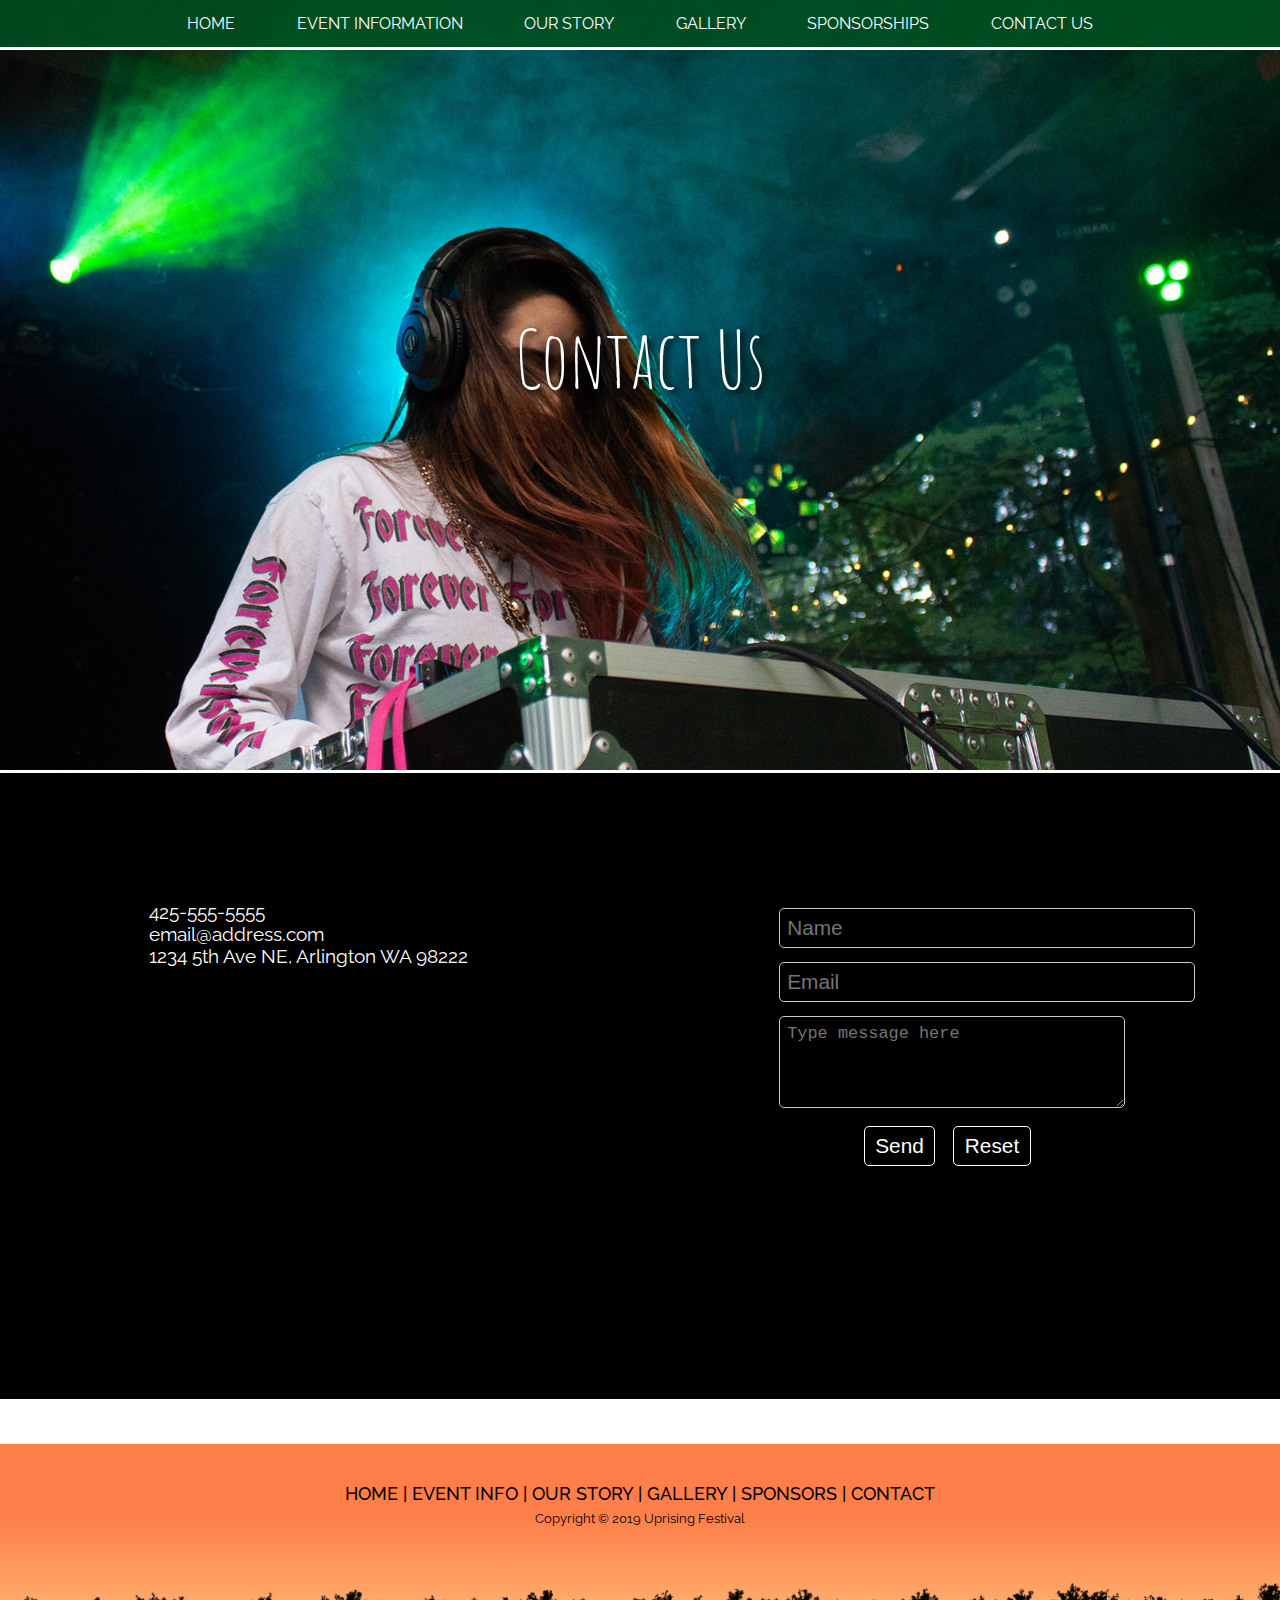
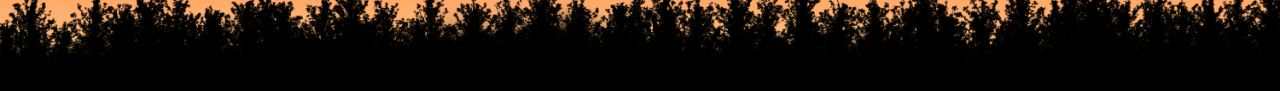
==== commit 65c06b51: "Update contact.html" ====
--- a/contact.html
+++ b/contact.html
@@ -63,6 +63,7 @@
 							<p><i class="fas fa-phone"></i> 425-555-5555</p>
 							<p><i class="fas fa-envelope"></i> email@address.com</p>
 							<p><i class="fas fa-map-marker-alt"></i> 1234 5th Ave NE, Arlington WA 98222</p>
+							<iframe src="https://www.google.com/maps/embed?pb=!1m18!1m12!1m3!1d2670.633261620495!2d-122.19845418412206!3d47.98214776995204!2m3!1f0!2f0!3f0!3m2!1i1024!2i768!4f13.1!3m3!1m2!1s0x549aaa946b32fdcd%3A0x906f3ea2ed3a9c0a!2s2415+Everett+Ave%2C+Everett%2C+WA+98201!5e0!3m2!1sen!2sus!4v1555374553299!5m2!1sen!2sus" width="400" height="300" frameborder="0" style="border:0" allowfullscreen></iframe>
 						</div>
 					</div>
 					<div class="contact-right">
--- a/styles/style.css
+++ b/styles/style.css
@@ -299,7 +299,7 @@
 	width: 560px;
 	height: 315px;
 	opacity: 0;
-	border: 3px solid #fff;
+	border: 1px solid #fff;
 }
 
 .flex-container {
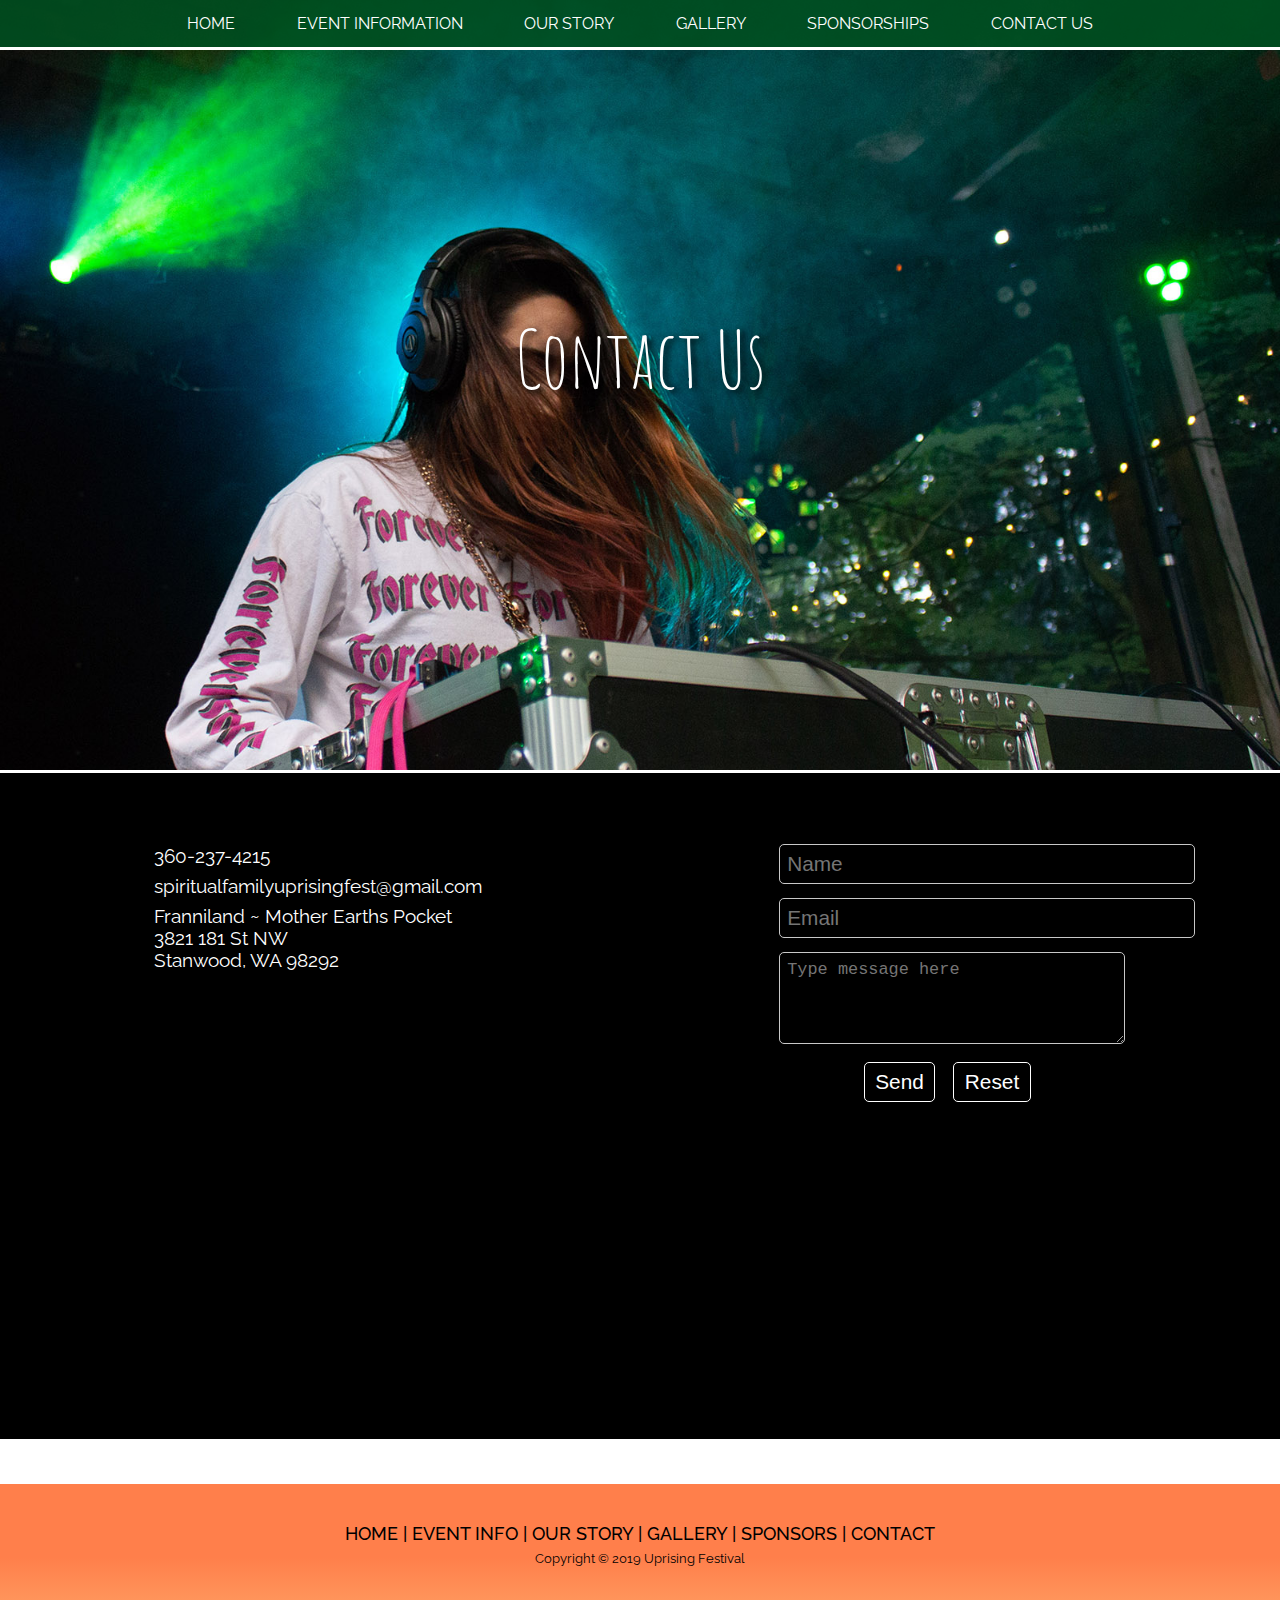
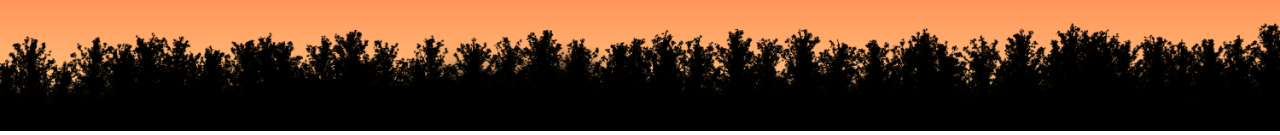
==== commit b2474bcf: "Add files via upload" ====
--- a/contact.html
+++ b/contact.html
@@ -22,9 +22,6 @@
 					<a href="event-information.html">Event Information</a>
 					<ul>
 						<li>
-							<a href="health-safety.html">Health & Safety</a>
-						</li>
-						<li>
 							<a href="participant-agreement.html">Participant Agreement</a>
 						</li>
 						<li>
@@ -34,6 +31,11 @@
 				</li>
 				<li class="top-level">
 					<a href="our-story.html">Our Story</a>
+					<ul>
+						<li>
+							<a href="our-partners.html">Our Partners</a>
+						</li>
+					</ul>
 				</li>
 				<li class="top-level">
 					<a href="gallery.html">Gallery</a>
@@ -60,10 +62,11 @@
 				<div class="page-content contact-content">
 					<div class="contact-left">
 						<div class="contact-info">
-							<p><i class="fas fa-phone"></i> 425-555-5555</p>
-							<p><i class="fas fa-envelope"></i> email@address.com</p>
-							<p><i class="fas fa-map-marker-alt"></i> 1234 5th Ave NE, Arlington WA 98222</p>
-							<iframe src="https://www.google.com/maps/embed?pb=!1m18!1m12!1m3!1d2670.633261620495!2d-122.19845418412206!3d47.98214776995204!2m3!1f0!2f0!3f0!3m2!1i1024!2i768!4f13.1!3m3!1m2!1s0x549aaa946b32fdcd%3A0x906f3ea2ed3a9c0a!2s2415+Everett+Ave%2C+Everett%2C+WA+98201!5e0!3m2!1sen!2sus!4v1555374553299!5m2!1sen!2sus" width="400" height="300" frameborder="0" style="border:0" allowfullscreen></iframe>
+							<p><i class="fas fa-phone"></i>&nbsp;360-237-4215</p>
+							<p><i class="fas fa-envelope"></i>&nbsp;spiritualfamilyuprisingfest@gmail.com</p>
+							<p><i class="fas fa-map-marker-alt"></i>&nbsp;<span>Franniland ~ Mother Earths Pocket<br>
+																	3821 181 St NW<br>
+																	Stanwood, WA 98292</span></p>
 						</div>
 					</div>
 					<div class="contact-right">
@@ -77,6 +80,7 @@
 							</div>
 						</form>
 					</div>
+					<div class="g-map"><iframe src="https://www.google.com/maps/embed?pb=!1m18!1m12!1m3!1d170625.78876888906!2d-122.37027860475474!3d48.07110341894207!2m3!1f0!2f0!3f0!3m2!1i1024!2i768!4f13.1!3m3!1m2!1s0x54855a064b9dab1d%3A0x1ad03b571a34c8ce!2s3821+181st+St+NW%2C+Stanwood%2C+WA+98292!5e0!3m2!1sen!2sus!4v1555382190170!5m2!1sen!2sus" width="100%" height="200" frameborder="0" style="border:0" allowfullscreen></iframe></div>
 				</div>
 			</div>
 		</main><!-- #main -->
--- a/styles/style.css
+++ b/styles/style.css
@@ -68,12 +68,12 @@
 
 .health-body,
 .health-header {
-	background-image: url("../images/health-safety-header.jpg");
+	background-image: url();
 }
 
 .participant-body,
 .participant-header {
-	background-image: url("../images/participant-header.jpg");
+	background-image: url("../images/health-safety-header.jpg");
 }
 
 .vendor-body,
@@ -197,6 +197,7 @@
 	font-size: 1.3em;
 	background: rgba(0,0,0,0.5);
 	color: #fff;
+	display: inline-block;
 	font-family: 'Oswald', sans-serif;
 	letter-spacing: 1px;
 	text-transform: uppercase;
@@ -229,7 +230,7 @@
 	font-family: 'Raleway', sans-serif;
 	padding-bottom: 3%;
 	background: #000;
-	color: #fff;
+	color: #dcdcdc;
 }
 
 #primary {
@@ -410,13 +411,29 @@
 .page-content {
 	background: #000;
 	width: 100%;
-	padding: 10% 2%;
+	padding: 5% 2%;
 	border-bottom: 3px solid #fff;
 }
 
-.page-content p {
+.page-content p,
+.page-content h1 {
 	max-width: 1000px;
-	margin: 0 auto;
+	margin: 2em auto;
+}
+
+.v-title {
+	font-weight: 700;
+	text-indent: 10px;
+	font-size: 1.2em;
+	color: #26854C;
+	border-left: 2px solid #dcdcdc;
+}
+
+.v-btn {
+	margin: 5% auto 0;
+	text-align: center;
+	display: block;
+	width: 50%;
 }
 
 .contact-content {
@@ -428,6 +445,11 @@
 .contact-right {
 	flex: 1 50%;
 	padding: 0 2%;
+}
+
+.contact-left p,
+.contact-right p {
+	margin: 2% auto;
 }
 
 .contact-right form {
@@ -482,9 +504,22 @@
 }
 
 .contact-info {
-	margin: 0 auto;
+	margin: auto;
 	font-size: 1.2em;
 	max-width: 400px;
+}
+
+.contact-info span {
+	display: inline-block;
+}
+
+.fa-map-marker-alt {
+	vertical-align: top;
+}
+
+.g-map {
+	margin-top: 5%;
+	width: 100%;
 }
 
 /*--------------------------------------------------------------
@@ -626,7 +661,8 @@
 		margin: 0 auto;
 	}
 
-	.contact-right {
+	.contact-right,
+	.g-map{
 		margin-top: 5%;
 	}
 
